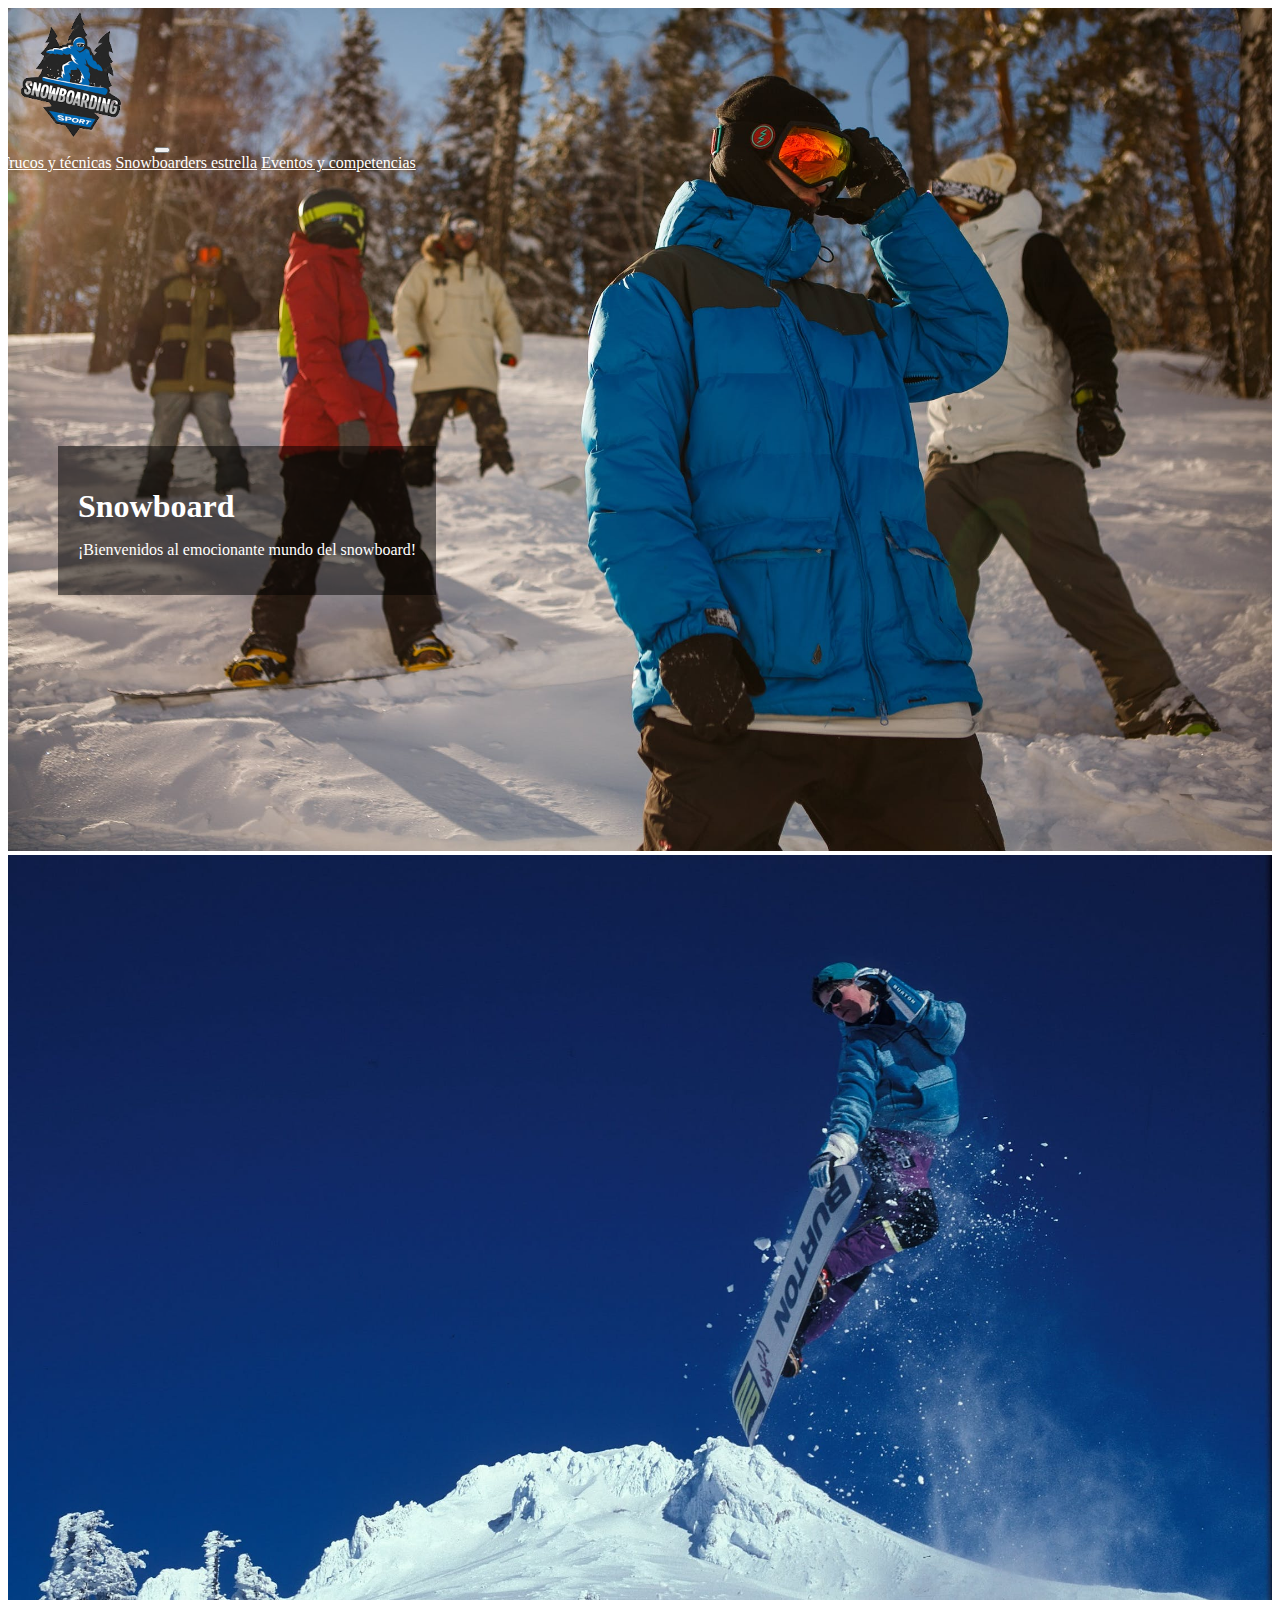
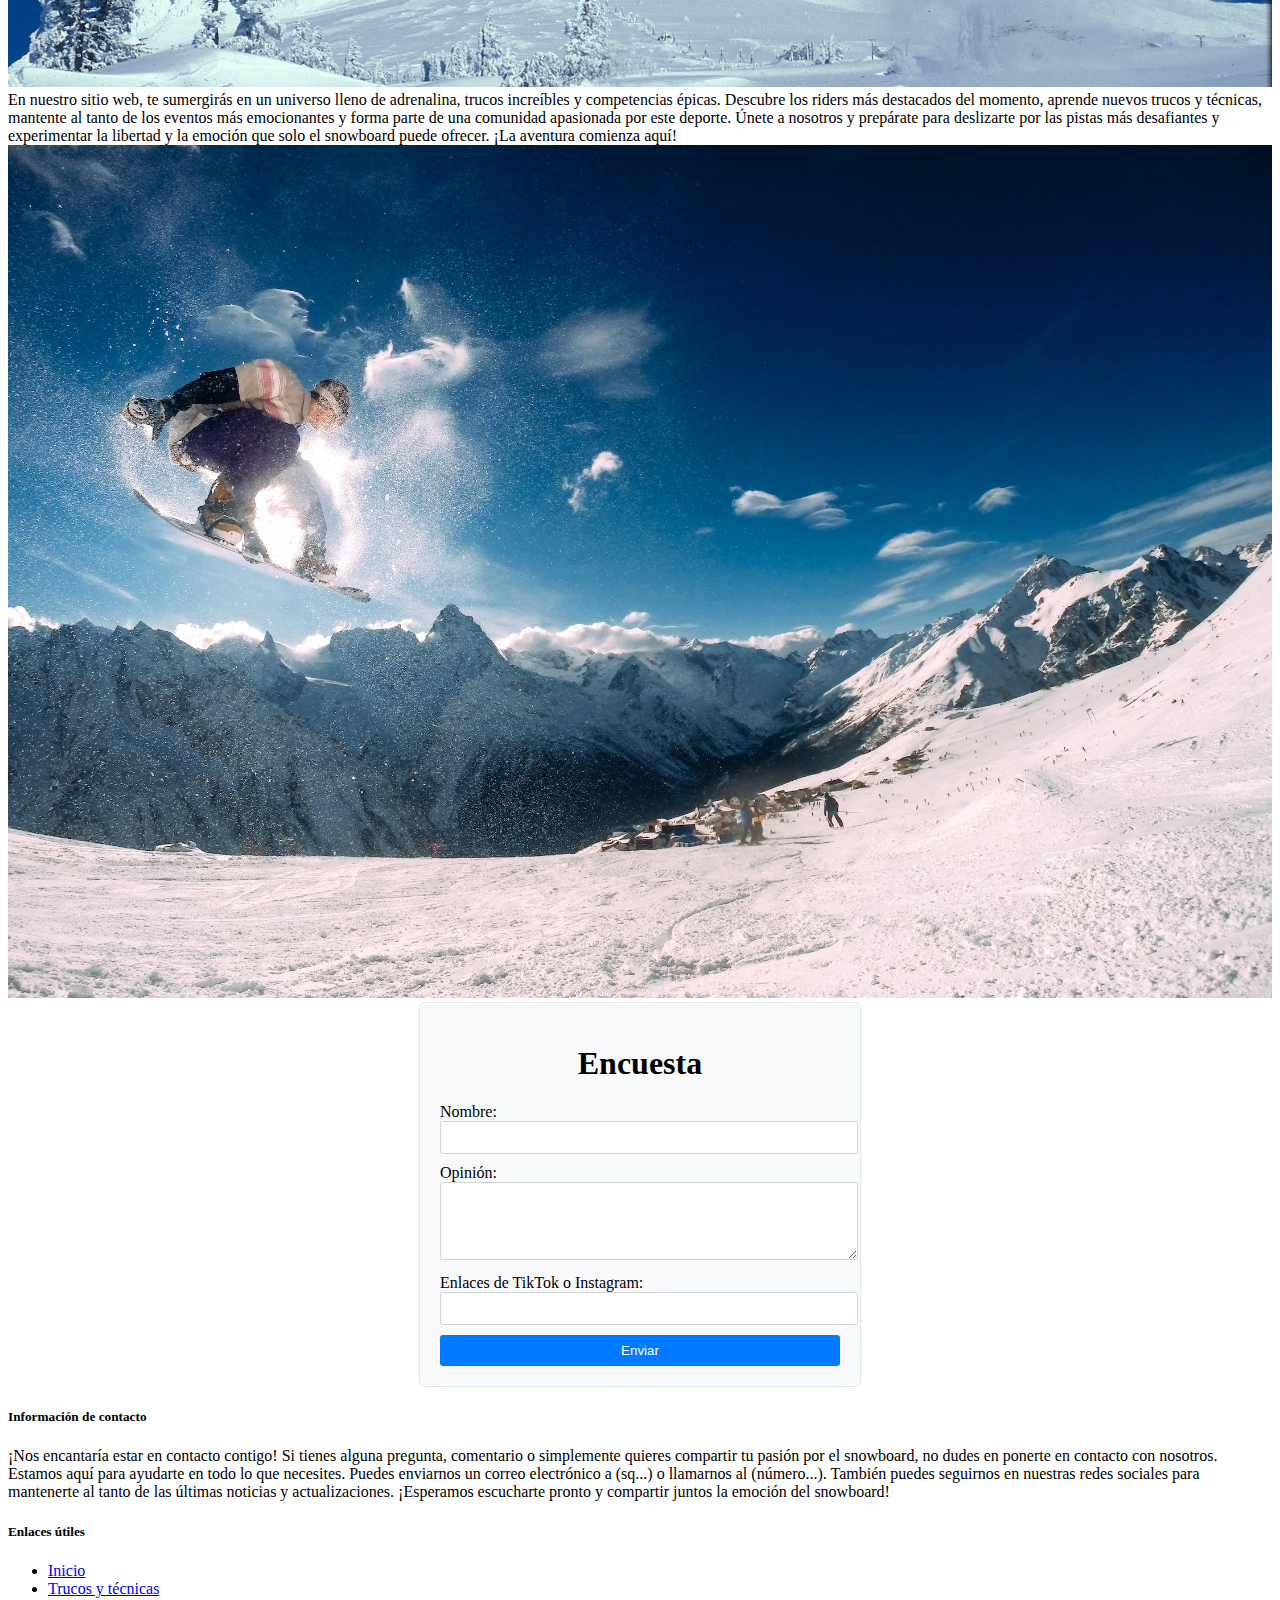
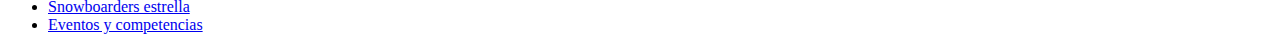
==== index.html @ b94de643 "Updated" ====
<!DOCTYPE html>
<html lang="en">
  <head>
    <meta charset="UTF-8" />
    <meta name="viewport" content="width=device-width, initial-scale=1.0" />
    <title>Snowboard</title>
    <link rel="stylesheet" href="style.css" />
    <!--Importando la libreria de bootstrap-->
    <link
      href="https://cdn.jsdelivr.net/npm/bootstrap@5.3.0/dist/css/bootstrap.min.css"
      rel="stylesheet"
      integrity="sha384-9ndCyUaIbzAi2FUVXJi0CjmCapSmO7SnpJef0486qhLnuZ2cdeRhO02iuK6FUUVM"
      crossorigin="anonymous"
    />
    <style>
      .navbar {
        position: absolute;
        top: 0;
        left: 0;
        right: 0;
        z-index: 9999;
        background-color: transparent;
      }

      .navbar-nav .nav-link {
        color: #fff; /* Color del texto del menú */
      }

      .image-container {
        position: relative;
      }

      .image-container img {
        position: relative;
        z-index: -1;
      }
      .item-:hover {
        background-color: rgba(220, 220, 220, 0.311);
      }
      .parrafo {
        position: absolute;
        bottom: 260px;
        left: 50px;
        color: #fff;
        background-color: rgba(0, 0, 0, 0.5);
        padding: 20px;
      }
      .parrafo h1 {
        margin-bottom: 10px;
      }
      /*Diseño de la encuesta*/
      .form-container {
            max-width: 400px;
            margin: 0 auto;
            padding: 20px;
            background-color: #f8f9fa;
            border: 1px solid #e2e8f0;
            border-radius: 5px;
        }

        .form-container h1 {
            text-align: center;
        }

        .form-container input,
        .form-container textarea {
            margin-bottom: 10px;
            width: 100%;
            padding: 8px;
            border: 1px solid #ced4da;
            border-radius: 3px;
        }

        .form-container button {
            width: 100%;
            padding: 8px;
            background-color: #007bff;
            color: #fff;
            border: none;
            border-radius: 3px;
            cursor: pointer;
        }

        .form-container button:hover {
            background-color: #0069d9;
        }

        .form-container .success-message {
            margin-top: 10px;
            padding: 10px;
            background-color: #d4edda;
            color: #155724;
            border: 1px solid #c3e6cb;
            border-radius: 3px;
        }
    </style>
  </head>
  <body>
    <!--Contenedor padre-->
    <div class="container-fluid">
      <div class="image-container">
        <img src="img/img-1.jpeg" alt="" width="100%" height="100%" />
        <div class="parrafo">
          <h1>Snowboard</h1>
          <p>¡Bienvenidos al emocionante mundo del snowboard!</p>
        </div>
      </div>
      <nav class="navbar navbar-expand-lg navbar-light">
        <a class="navbar-brand" href="index.html"
          ><img src="img/logo.png" alt="Logo de la pagina web" width="150px"
        /></a>
        <button
          class="navbar-toggler"
          type="button"
          data-toggle="collapse"
          data-target="#navbarNavAltMarkup"
          aria-controls="navbarNavAltMarkup"
          aria-expanded="false"
          aria-label="Toggle navigation"
        >
          <span class="navbar-toggler-icon"></span>
        </button>
        <div class="collapse navbar-collapse" id="navbarNavAltMarkup">
          <div class="navbar-nav">
            <!-- <a class="nav-item nav-link" href="#">INICIO</a> -->
            <a class="nav-item nav-link item-" href="trucos_tecnicas.html">Trucos y técnicas</a>
            <a class="nav-item nav-link item-" href="snow_est.html">Snowboarders estrella</a>
            <a class="nav-item nav-link item-" href="eventos_comp.html">Eventos y competencias</a>
          </div>
        </div>
      </nav>
      
    </div>

    <!--Contenedor de informacion/imagen/informacion-->
    <div class="container-fluid">
      <div class="row">
        <div class="col align-self-start">
          <img src="img/img-3.jpeg" alt="Imagen patinando" width="100%" height="100%">
        </div>
        <div class="col align-self-center">
          En nuestro sitio web, te sumergirás en un universo lleno de adrenalina, trucos increíbles y competencias épicas. Descubre los riders más destacados del momento, aprende nuevos trucos y técnicas, mantente al tanto de los eventos más emocionantes y forma parte de una comunidad apasionada por este deporte. Únete a nosotros y prepárate para deslizarte por las pistas más desafiantes y experimentar la libertad y la emoción que solo el snowboard puede ofrecer. ¡La aventura comienza aquí!
        </div>
        <div class="col align-self-end">
          <img src="img/img-4.jpeg" alt="Imagen patinando" width="100%" height="100%">
        </div>
      </div>
  </div>
  <!--fINAL DE IMAGEN/INFO/IMAGEN-->

  <!--Seccion de parte de comentarios-->
  <div class="container-fluid">

    <div class="container">
      <div class="row justify-content-center">
          <div class="col-md-6">
              <div class="form-container">
                  <h1>Encuesta</h1>
                  <div id="success-message" class="success-message" style="display: none;"></div>
                  <form id="opinion-form">
                      <div class="mb-3">
                          <label for="name">Nombre:</label>
                          <input type="text" id="name" name="name" required>
                      </div>
                      <div class="mb-3">
                          <label for="opinion">Opinión:</label>
                          <textarea id="opinion" name="opinion" rows="4" required></textarea>
                      </div>
                      <div class="mb-3">
                          <label for="social-media">Enlaces de TikTok o Instagram:</label>
                          <input type="text" id="social-media" name="social-media">
                      </div>
                      <button type="submit">Enviar</button>
                  </form>
              </div>
          </div>
      </div>
  </div>
  </div>
  <!--Final de Seccion de parte de comentarios-->

  <!--integrando el footer-->
  <footer class="bg-dark text-light py-4">
    <div class="container">
      <div class="row">
        <div class="col-md-6">
          <h5>Información de contacto</h5>
          <p>¡Nos encantaría estar en contacto contigo! Si tienes alguna pregunta, comentario o simplemente quieres compartir tu pasión por el snowboard, no dudes en ponerte en contacto con nosotros. Estamos aquí para ayudarte en todo lo que necesites. Puedes enviarnos un correo electrónico a (sq...) o llamarnos al (número...). También puedes seguirnos en nuestras redes sociales para mantenerte al tanto de las últimas noticias y actualizaciones. ¡Esperamos escucharte pronto y compartir juntos la emoción del snowboard!</p>
        </div>
        <div class="col-md-6">
          <h5>Enlaces útiles</h5>
          <ul class="list-unstyled">
            <li><a href="#">Inicio</a></li>
            <li><a href="#">Trucos y técnicas</a></li>
            <li><a href="#">Snowboarders estrella</a></li>
            <li><a href="#">Eventos y competencias</a></li>
          </ul>
        </div>
      </div>
    </div>
  </footer>
  <!--Final de footer-->
  </body>
  <script
    src="https://cdn.jsdelivr.net/npm/bootstrap@5.3.0/dist/js/bootstrap.bundle.min.js"
    integrity="sha384-geWF76RCwLtnZ8qwWowPQNguL3RmwHVBC9FhGdlKrxdiJJigb/j/68SIy3Te4Bkz"
    crossorigin="anonymous"
  ></script>
  <script src="index.js"></script>
</html>
---- style.css ----
.navbar {
    position: absolute;
    top: 0;
    left: 0;
    right: 0;
    z-index: 9999;
    background-color: transparent;
  }

  .navbar-nav .nav-link {
    color: #fff; /* Color del texto del menú */
  }

  .image-container {
    position: relative;
  }

  .image-container img {
    position: relative;
    z-index: -1;
  }
  .item-:hover {
    background-color: rgba(220, 220, 220, 0.311);
  }
  .parrafo {
    position: absolute;
    bottom: 260px;
    left: 50px;
    color: #fff;
    background-color: rgba(0, 0, 0, 0.5);
    padding: 20px;
  }
  .parrafo h1 {
    margin-bottom: 10px;
  }
  /*Diseño de la encuesta*/
  .form-container {
        max-width: 400px;
        margin: 0 auto;
        padding: 20px;
        background-color: #f8f9fa;
        border: 1px solid #e2e8f0;
        border-radius: 5px;
    }

    .form-container h1 {
        text-align: center;
    }

    .form-container input,
    .form-container textarea {
        margin-bottom: 10px;
        width: 100%;
        padding: 8px;
        border: 1px solid #ced4da;
        border-radius: 3px;
    }

    .form-container button {
        width: 100%;
        padding: 8px;
        background-color: #007bff;
        color: #fff;
        border: none;
        border-radius: 3px;
        cursor: pointer;
    }

    .form-container button:hover {
        background-color: #0069d9;
    }

    .form-container .success-message {
        margin-top: 10px;
        padding: 10px;
        background-color: #d4edda;
        color: #155724;
        border: 1px solid #c3e6cb;
        border-radius: 3px;
    }
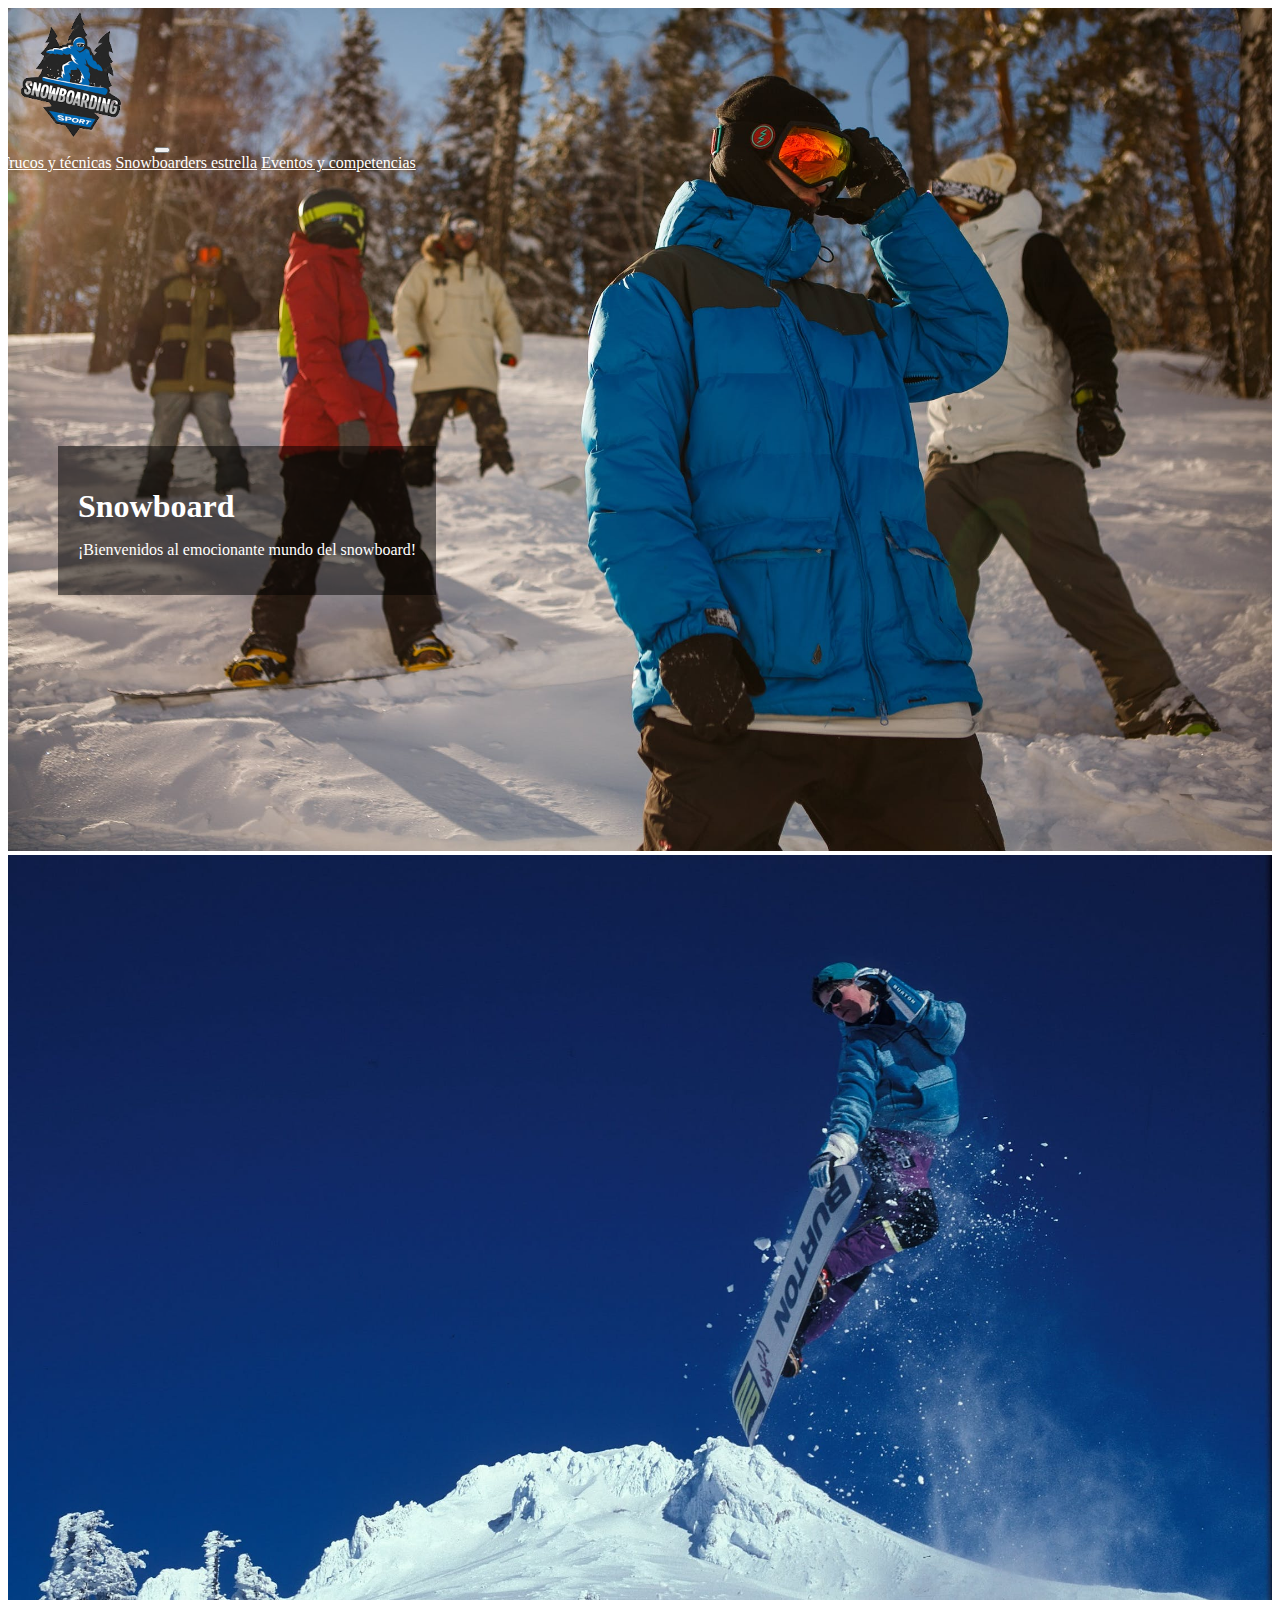
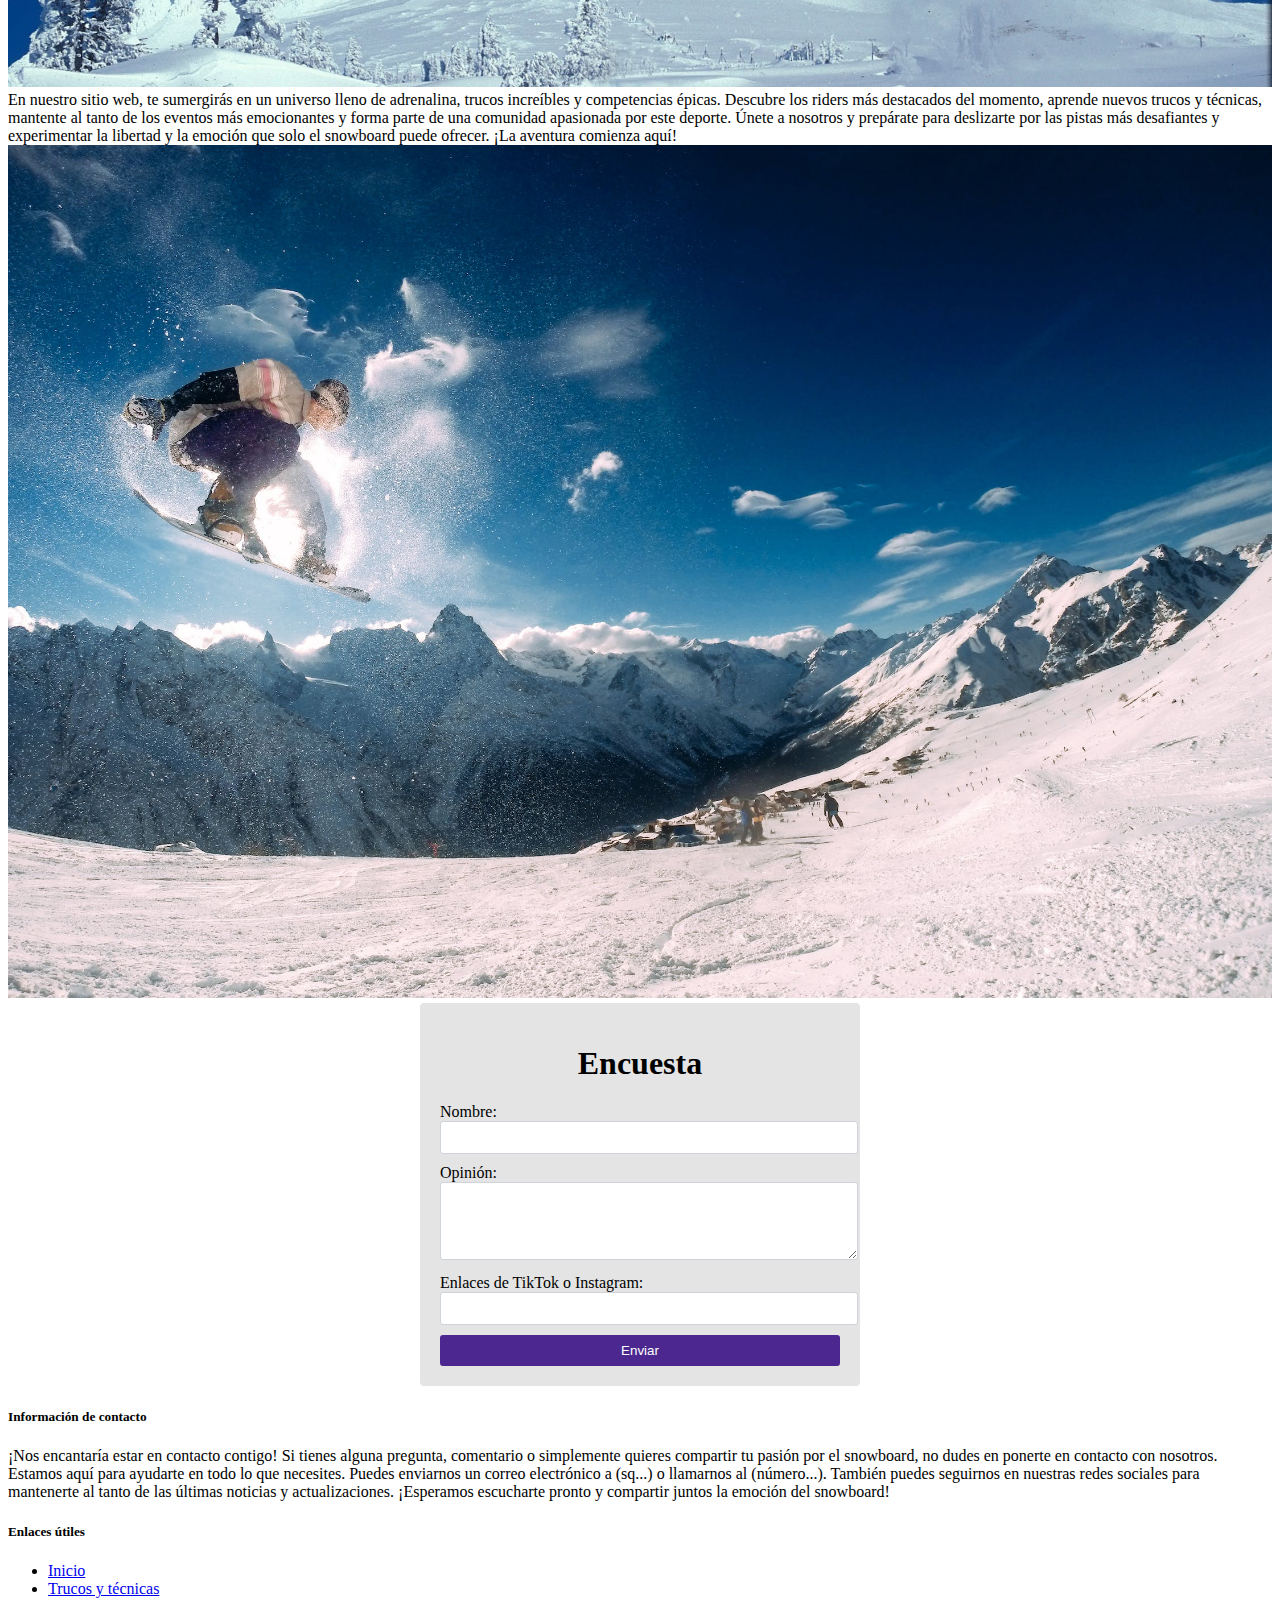
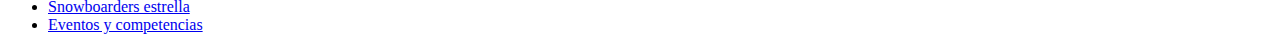
==== commit 5affa153: "Updated" ====
--- a/index.html
+++ b/index.html
@@ -53,8 +53,8 @@
             max-width: 400px;
             margin: 0 auto;
             padding: 20px;
-            background-color: #f8f9fa;
-            border: 1px solid #e2e8f0;
+            background-color: #e4e4e4;
+            border: 1px solid #ffffff;
             border-radius: 5px;
         }
 
@@ -74,7 +74,7 @@
         .form-container button {
             width: 100%;
             padding: 8px;
-            background-color: #007bff;
+            background-color: #4b278f;
             color: #fff;
             border: none;
             border-radius: 3px;
@@ -82,7 +82,7 @@
         }
 
         .form-container button:hover {
-            background-color: #0069d9;
+            background-color: #300056;
         }
 
         .form-container .success-message {
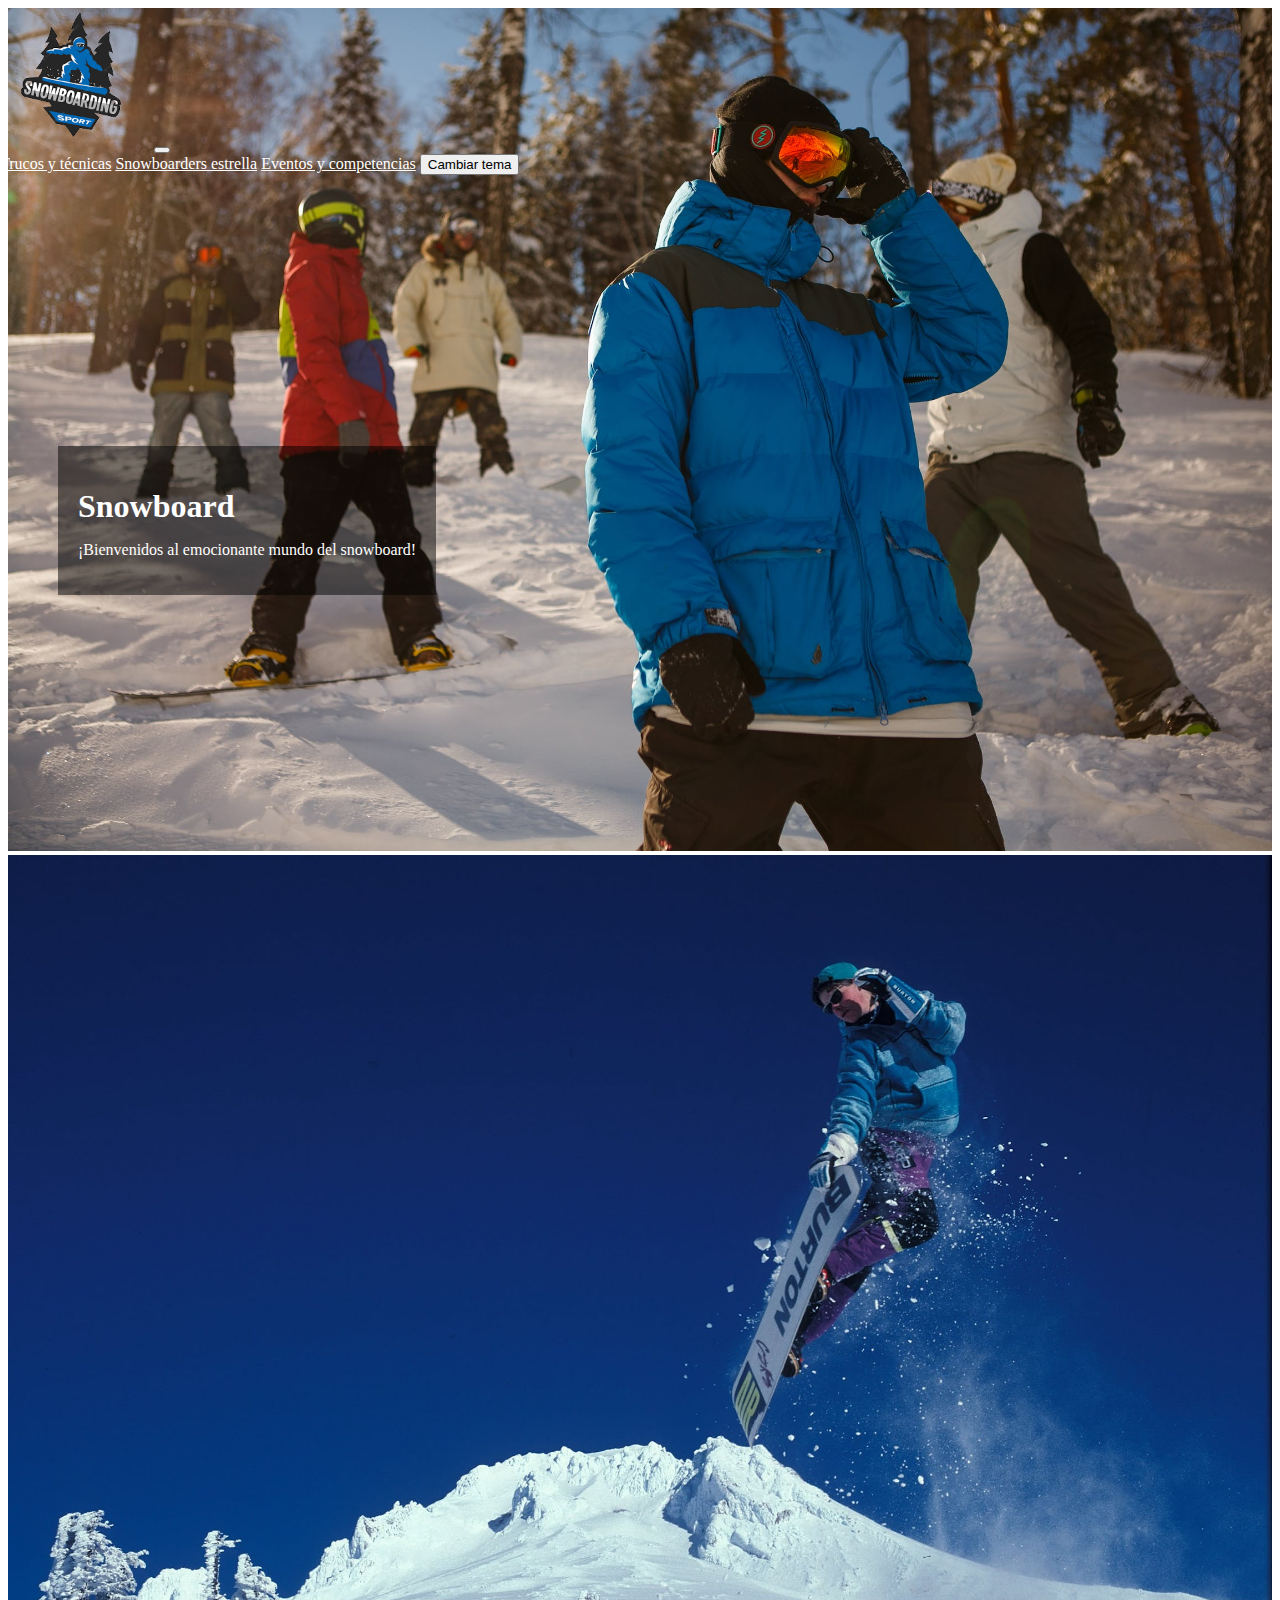
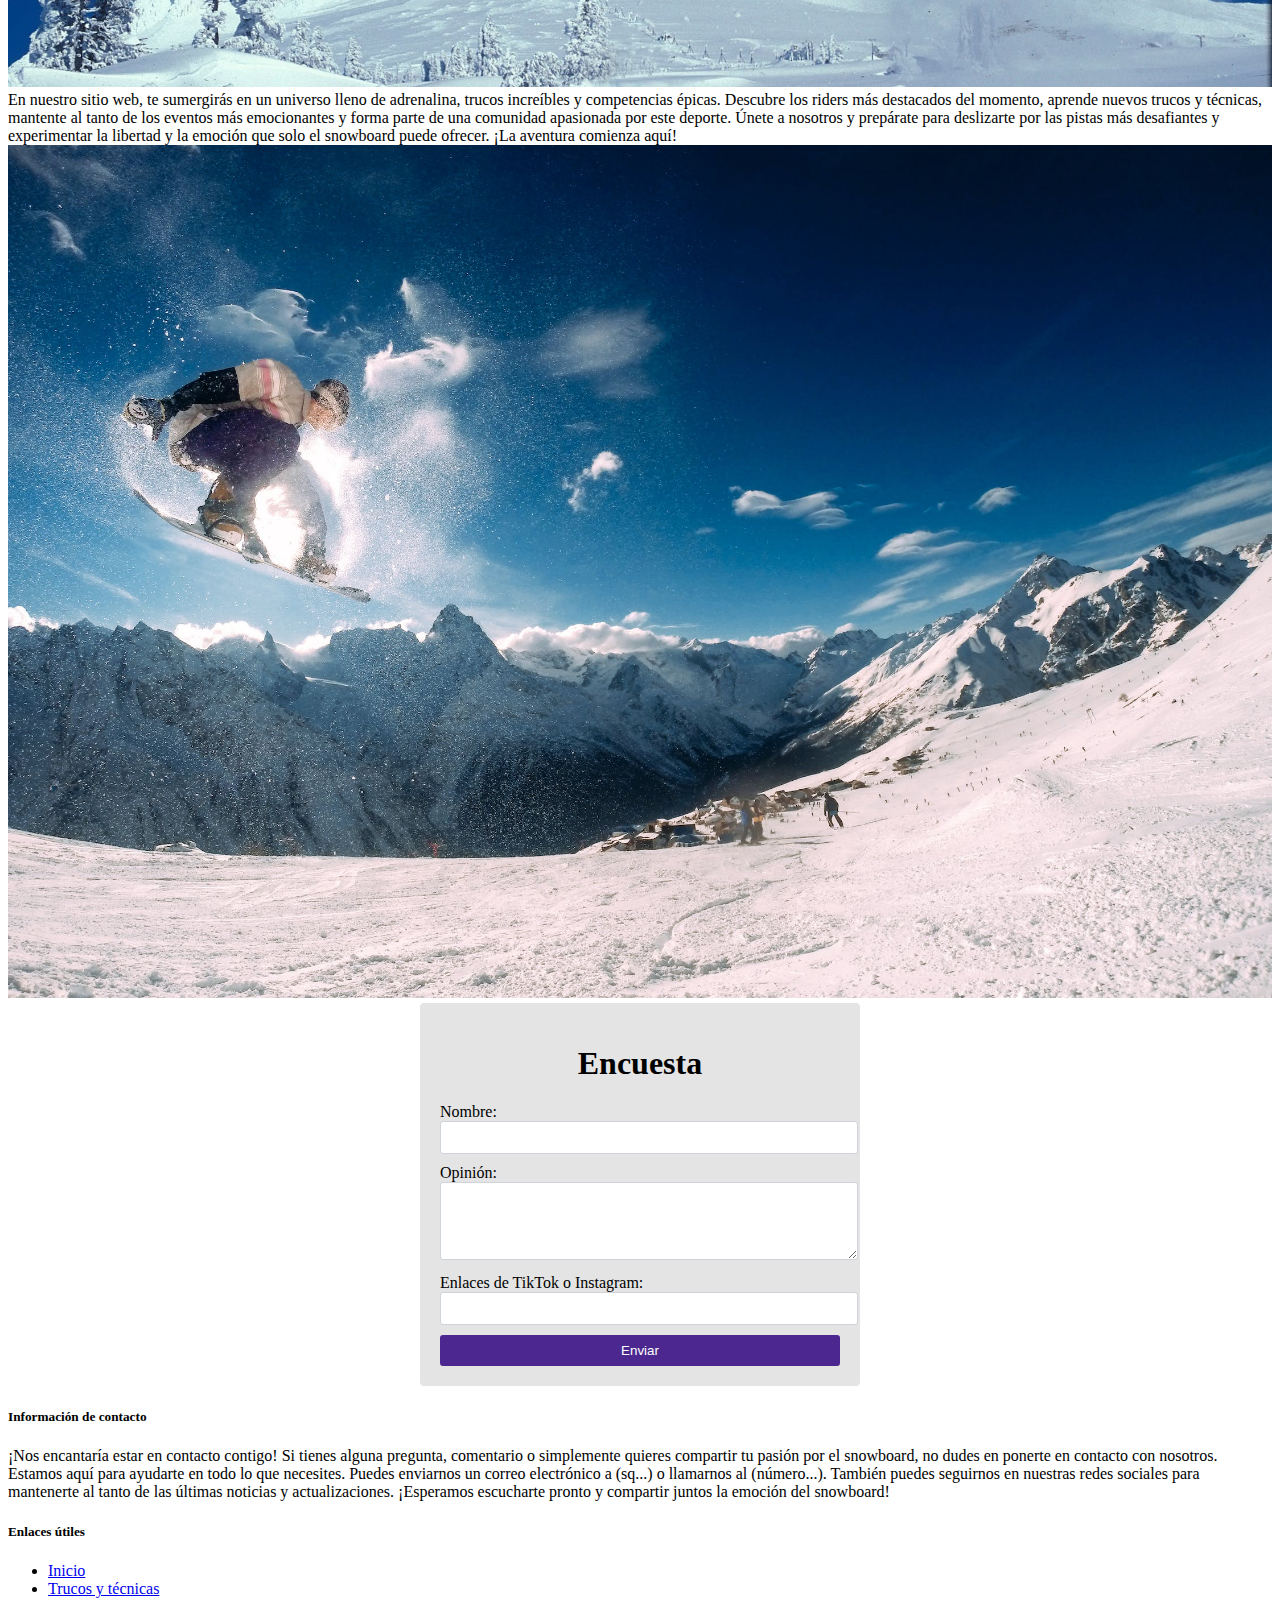
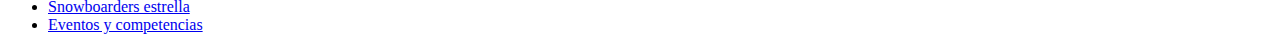
==== commit a9034727: "Updated" ====
--- a/index.html
+++ b/index.html
@@ -50,49 +50,60 @@
       }
       /*Diseño de la encuesta*/
       .form-container {
-            max-width: 400px;
-            margin: 0 auto;
-            padding: 20px;
-            background-color: #e4e4e4;
-            border: 1px solid #ffffff;
-            border-radius: 5px;
-        }
-
-        .form-container h1 {
-            text-align: center;
-        }
-
-        .form-container input,
-        .form-container textarea {
-            margin-bottom: 10px;
-            width: 100%;
-            padding: 8px;
-            border: 1px solid #ced4da;
-            border-radius: 3px;
-        }
-
-        .form-container button {
-            width: 100%;
-            padding: 8px;
-            background-color: #4b278f;
-            color: #fff;
-            border: none;
-            border-radius: 3px;
-            cursor: pointer;
-        }
-
-        .form-container button:hover {
-            background-color: #300056;
-        }
-
-        .form-container .success-message {
-            margin-top: 10px;
-            padding: 10px;
-            background-color: #d4edda;
-            color: #155724;
-            border: 1px solid #c3e6cb;
-            border-radius: 3px;
-        }
+        max-width: 400px;
+        margin: 0 auto;
+        padding: 20px;
+        background-color: #e4e4e4;
+        border: 1px solid #ffffff;
+        border-radius: 5px;
+      }
+
+      .form-container h1 {
+        text-align: center;
+      }
+
+      .form-container input,
+      .form-container textarea {
+        margin-bottom: 10px;
+        width: 100%;
+        padding: 8px;
+        border: 1px solid #ced4da;
+        border-radius: 3px;
+      }
+
+      .form-container button {
+        width: 100%;
+        padding: 8px;
+        background-color: #4b278f;
+        color: #fff;
+        border: none;
+        border-radius: 3px;
+        cursor: pointer;
+      }
+
+      .form-container button:hover {
+        background-color: #300056;
+      }
+
+      .form-container .success-message {
+        margin-top: 10px;
+        padding: 10px;
+        background-color: #d4edda;
+        color: #155724;
+        border: 1px solid #c3e6cb;
+        border-radius: 3px;
+      }
+      /* tema claro */
+      body {
+        background-color: #ffffff;
+        color: #000000;
+      }
+
+      /* tema oscuro */
+      body.dark-theme {
+        background-color: #1a1b1b;
+        color: #ffffff;
+      }
     </style>
   </head>
   <body>
@@ -123,83 +134,128 @@
         <div class="collapse navbar-collapse" id="navbarNavAltMarkup">
           <div class="navbar-nav">
             <!-- <a class="nav-item nav-link" href="#">INICIO</a> -->
-            <a class="nav-item nav-link item-" href="trucos_tecnicas.html">Trucos y técnicas</a>
-            <a class="nav-item nav-link item-" href="snow_est.html">Snowboarders estrella</a>
-            <a class="nav-item nav-link item-" href="eventos_comp.html">Eventos y competencias</a>
+            <a class="nav-item nav-link item-" href="trucos_tecnicas.html"
+              >Trucos y técnicas</a
+            >
+            <a class="nav-item nav-link item-" href="snow_est.html"
+              >Snowboarders estrella</a
+            >
+            <a class="nav-item nav-link item-" href="eventos_comp.html"
+              >Eventos y competencias</a
+            >
+            <button id="theme-toggle" onclick="toggleTheme()" type="button" class="btn btn-outline-light">
+              Cambiar tema
+            </button>
           </div>
         </div>
       </nav>
-      
     </div>
 
     <!--Contenedor de informacion/imagen/informacion-->
     <div class="container-fluid">
       <div class="row">
         <div class="col align-self-start">
-          <img src="img/img-3.jpeg" alt="Imagen patinando" width="100%" height="100%">
+          <img
+            src="img/img-3.jpeg"
+            alt="Imagen patinando"
+            width="100%"
+            height="100%"
+          />
         </div>
         <div class="col align-self-center">
-          En nuestro sitio web, te sumergirás en un universo lleno de adrenalina, trucos increíbles y competencias épicas. Descubre los riders más destacados del momento, aprende nuevos trucos y técnicas, mantente al tanto de los eventos más emocionantes y forma parte de una comunidad apasionada por este deporte. Únete a nosotros y prepárate para deslizarte por las pistas más desafiantes y experimentar la libertad y la emoción que solo el snowboard puede ofrecer. ¡La aventura comienza aquí!
+          En nuestro sitio web, te sumergirás en un universo lleno de
+          adrenalina, trucos increíbles y competencias épicas. Descubre los
+          riders más destacados del momento, aprende nuevos trucos y técnicas,
+          mantente al tanto de los eventos más emocionantes y forma parte de una
+          comunidad apasionada por este deporte. Únete a nosotros y prepárate
+          para deslizarte por las pistas más desafiantes y experimentar la
+          libertad y la emoción que solo el snowboard puede ofrecer. ¡La
+          aventura comienza aquí!
         </div>
         <div class="col align-self-end">
-          <img src="img/img-4.jpeg" alt="Imagen patinando" width="100%" height="100%">
-        </div>
-      </div>
-  </div>
-  <!--fINAL DE IMAGEN/INFO/IMAGEN-->
-
-  <!--Seccion de parte de comentarios-->
-  <div class="container-fluid">
-
-    <div class="container">
-      <div class="row justify-content-center">
+          <img
+            src="img/img-4.jpeg"
+            alt="Imagen patinando"
+            width="100%"
+            height="100%"
+          />
+        </div>
+      </div>
+    </div>
+    <!--fINAL DE IMAGEN/INFO/IMAGEN-->
+
+    <!--Seccion de parte de comentarios-->
+    <div class="container-fluid">
+      <div class="container">
+        <div class="row justify-content-center">
           <div class="col-md-6">
-              <div class="form-container">
-                  <h1>Encuesta</h1>
-                  <div id="success-message" class="success-message" style="display: none;"></div>
-                  <form id="opinion-form">
-                      <div class="mb-3">
-                          <label for="name">Nombre:</label>
-                          <input type="text" id="name" name="name" required>
-                      </div>
-                      <div class="mb-3">
-                          <label for="opinion">Opinión:</label>
-                          <textarea id="opinion" name="opinion" rows="4" required></textarea>
-                      </div>
-                      <div class="mb-3">
-                          <label for="social-media">Enlaces de TikTok o Instagram:</label>
-                          <input type="text" id="social-media" name="social-media">
-                      </div>
-                      <button type="submit">Enviar</button>
-                  </form>
-              </div>
-          </div>
-      </div>
-  </div>
-  </div>
-  <!--Final de Seccion de parte de comentarios-->
-
-  <!--integrando el footer-->
-  <footer class="bg-dark text-light py-4">
-    <div class="container">
-      <div class="row">
-        <div class="col-md-6">
-          <h5>Información de contacto</h5>
-          <p>¡Nos encantaría estar en contacto contigo! Si tienes alguna pregunta, comentario o simplemente quieres compartir tu pasión por el snowboard, no dudes en ponerte en contacto con nosotros. Estamos aquí para ayudarte en todo lo que necesites. Puedes enviarnos un correo electrónico a (sq...) o llamarnos al (número...). También puedes seguirnos en nuestras redes sociales para mantenerte al tanto de las últimas noticias y actualizaciones. ¡Esperamos escucharte pronto y compartir juntos la emoción del snowboard!</p>
-        </div>
-        <div class="col-md-6">
-          <h5>Enlaces útiles</h5>
-          <ul class="list-unstyled">
-            <li><a href="#">Inicio</a></li>
-            <li><a href="#">Trucos y técnicas</a></li>
-            <li><a href="#">Snowboarders estrella</a></li>
-            <li><a href="#">Eventos y competencias</a></li>
-          </ul>
+            <div class="form-container">
+              <h1>Encuesta</h1>
+              <div
+                id="success-message"
+                class="success-message"
+                style="display: none"
+              ></div>
+              <form id="opinion-form">
+                <div class="mb-3">
+                  <label for="name">Nombre:</label>
+                  <input type="text" id="name" name="name" required />
+                </div>
+                <div class="mb-3">
+                  <label for="opinion">Opinión:</label>
+                  <textarea
+                    id="opinion"
+                    name="opinion"
+                    rows="4"
+                    required
+                  ></textarea>
+                </div>
+                <div class="mb-3">
+                  <label for="social-media"
+                    >Enlaces de TikTok o Instagram:</label
+                  >
+                  <input type="text" id="social-media" name="social-media" />
+                </div>
+                <button type="submit">Enviar</button>
+              </form>
+            </div>
+          </div>
         </div>
       </div>
     </div>
-  </footer>
-  <!--Final de footer-->
+    <!--Final de Seccion de parte de comentarios-->
+
+    <!--integrando el footer-->
+    <footer class="bg-dark text-light py-4">
+      <div class="container">
+        <div class="row">
+          <div class="col-md-6">
+            <h5>Información de contacto</h5>
+            <p>
+              ¡Nos encantaría estar en contacto contigo! Si tienes alguna
+              pregunta, comentario o simplemente quieres compartir tu pasión por
+              el snowboard, no dudes en ponerte en contacto con nosotros.
+              Estamos aquí para ayudarte en todo lo que necesites. Puedes
+              enviarnos un correo electrónico a (sq...) o llamarnos al
+              (número...). También puedes seguirnos en nuestras redes sociales
+              para mantenerte al tanto de las últimas noticias y
+              actualizaciones. ¡Esperamos escucharte pronto y compartir juntos
+              la emoción del snowboard!
+            </p>
+          </div>
+          <div class="col-md-6">
+            <h5>Enlaces útiles</h5>
+            <ul class="list-unstyled">
+              <li><a href="#">Inicio</a></li>
+              <li><a href="#">Trucos y técnicas</a></li>
+              <li><a href="#">Snowboarders estrella</a></li>
+              <li><a href="#">Eventos y competencias</a></li>
+            </ul>
+          </div>
+        </div>
+      </div>
+    </footer>
+    <!--Final de footer-->
   </body>
   <script
     src="https://cdn.jsdelivr.net/npm/bootstrap@5.3.0/dist/js/bootstrap.bundle.min.js"
@@ -207,4 +263,4 @@
     crossorigin="anonymous"
   ></script>
   <script src="index.js"></script>
-</html>+</html>
